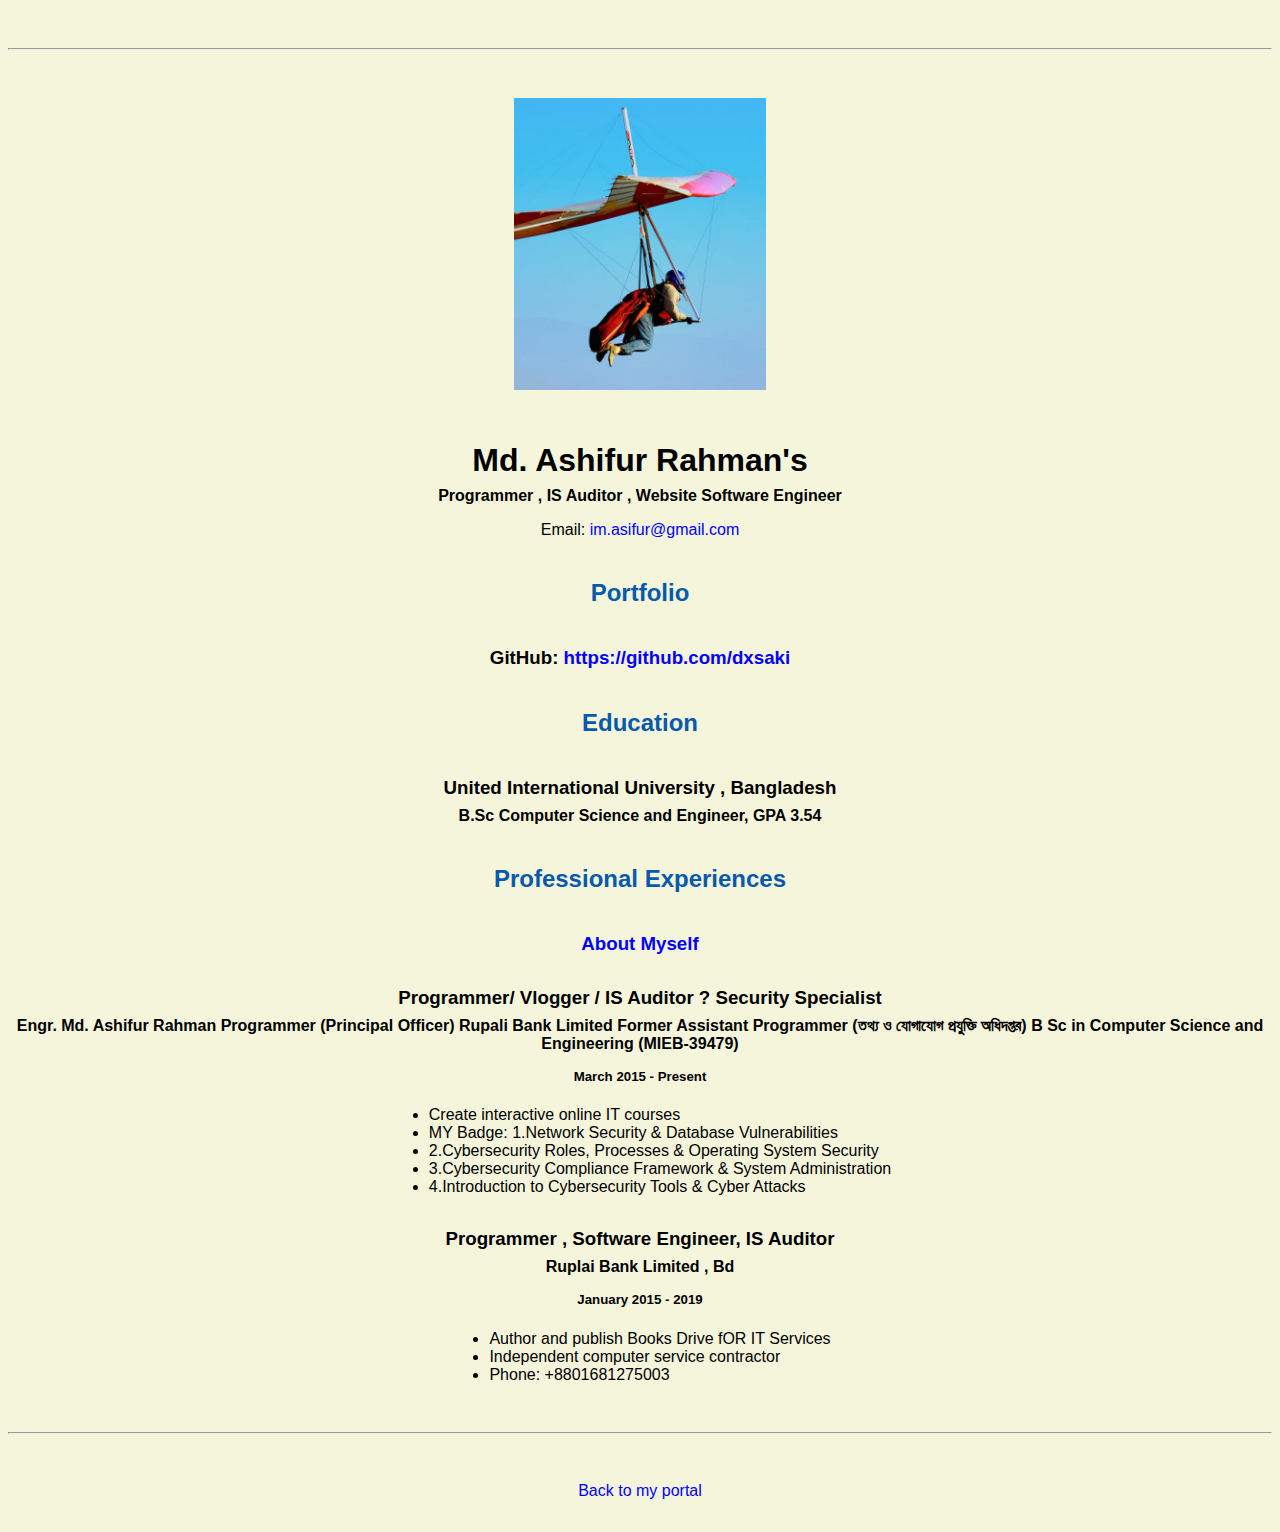
==== resume.html @ 2a5a6f3e "Update resume.html" ====
<!doctype html>

<!-- this is a comment for human! -->

<html lang="en">

  <header>
    <title>Md. Ashifur Rahman's Resume</title>
    <link rel="stylesheet" href="css/master.css">
    <link rel="FaviconIcon" href="favicon.ico" type="image/x-icon">
    <link rel="shortcut icon" href="favicon.ico" type="image/x-icon">
    <meta name="viewport" content="width=device-width, initial-scale=1, shrink-to-fit=no">
    <meta name="name" content="Ashifur Rahman's Portal">

  </header>

  <body>
    <hr>

    <img src="images/headshot.jpg" alt="Harrison Kong's headshot" width="20%">

    <h1>Md. Ashifur Rahman's</h1>
    <h4>Programmer , IS Auditor , Website Software Engineer</h4>

    <p>Email: <a href="mailto:im.asifur@gmail.com" target="_blank">im.asifur@gmail.com</a></p>
    <!-- don't post physical address, personal phone number or other personal information on the web! -->

    <h2>Portfolio</h2>
      <h3>GitHub: <a href="https://github.com/dxsaki" target="_blank">https://github.com/dxsaki</a></h3>

    <h2>Education</h2>

    <h3>United International University , Bangladesh</h3>
    <h4>B.Sc Computer Science and Engineer, GPA 3.54</h4>

    <h2>Professional Experiences</h2>
    <h3><p><a href="https://ashifuriknow.wordpress.com/" target="_blank">About Myself</a><p><h3>

    <h3>Programmer/ Vlogger / IS Auditor ? Security Specialist </h3>
    <h4>Engr. Md. Ashifur Rahman
      Programmer (Principal Officer)
      Rupali Bank Limited
      Former Assistant Programmer (তথ্য ও যোগাযোগ প্রযুক্তি অধিদপ্তর)
      B Sc in Computer Science and Engineering (MIEB-39479)</h4>
    <h5>March 2015 - Present</h5>
      <ul>
        <li>Create interactive online IT courses</li>
        <li>MY Badge:

1.Network Security & Database Vulnerabilities </li>
<li>2.Cybersecurity Roles, Processes & Operating System Security </li>
<li>3.Cybersecurity Compliance Framework & System Administration </li>
<li>4.Introduction to Cybersecurity Tools & Cyber Attacks</li>
      </ul>

    <h3>Programmer , Software Engineer, IS Auditor</h3>
    <h4>Ruplai Bank Limited , Bd </h4>
    <h5>January 2015 - 2019</h5>
      <ul>
        <li>Author and publish Books Drive fOR IT  Services</li>
        <li>Independent computer service contractor</li>
        <li> Phone: +8801681275003 </li>
      </ul>
  </body>

  <footer>
  <hr>
  <p><a href="index.html">Back to my portal</a><p>
    
  </footer>

</html>
---- css/master.css ----
/* Cascading stylesheet for the website */

/* Text inside these asterisks and slashes are comments for human */

  a {
    /* set the text color to blue here */
    color: blue;
    text-decoration: none; /* This means we do not want hyperlinks to be underlined */
  }

  a:hover {
    /* set the text color to red here */
    color: red;
    text-decoration: none; /* This means we do not want hyperlinks to be underlined */
  }

  body {
    /* set the background color here */
    background-color: beige;
    color: black;
    /* set the text color to black here */
    /* set the font here */
    font-family: Arial,Helvetica,sans-serif;
    /* set the text alignment here */
    text-align: center;
   }

  footer {
    margin-top: 2rem;
    margin-bottom: 2rem;
  }

  h1 {
    margin-bottom: 0.5rem;
    margin-top: 3rem;
   }

  h2 {
    /* set the text color of to #075AAB here */
    color: #075AAB;
    margin-bottom: 2.5rem;
    margin-top: 2.5rem;
    /* set both the bottom margin and top margin to 2.5rem here */
   }

  h3 {
    margin-bottom: 0;
    margin-top: 2rem;
  }

  h4 {
    margin-bottom: 1rem;
    margin-top: 0.5rem;
  }

  h5 {
    margin-top: 0.5rem;
  }

  hr {
    margin-bottom: 3rem;
    margin-top: 3rem;
  }

  /* this controls how the bullet points in the resume page looks */
  ul {
    display: table;
    margin: 0 auto;
    text-align: left;
  }
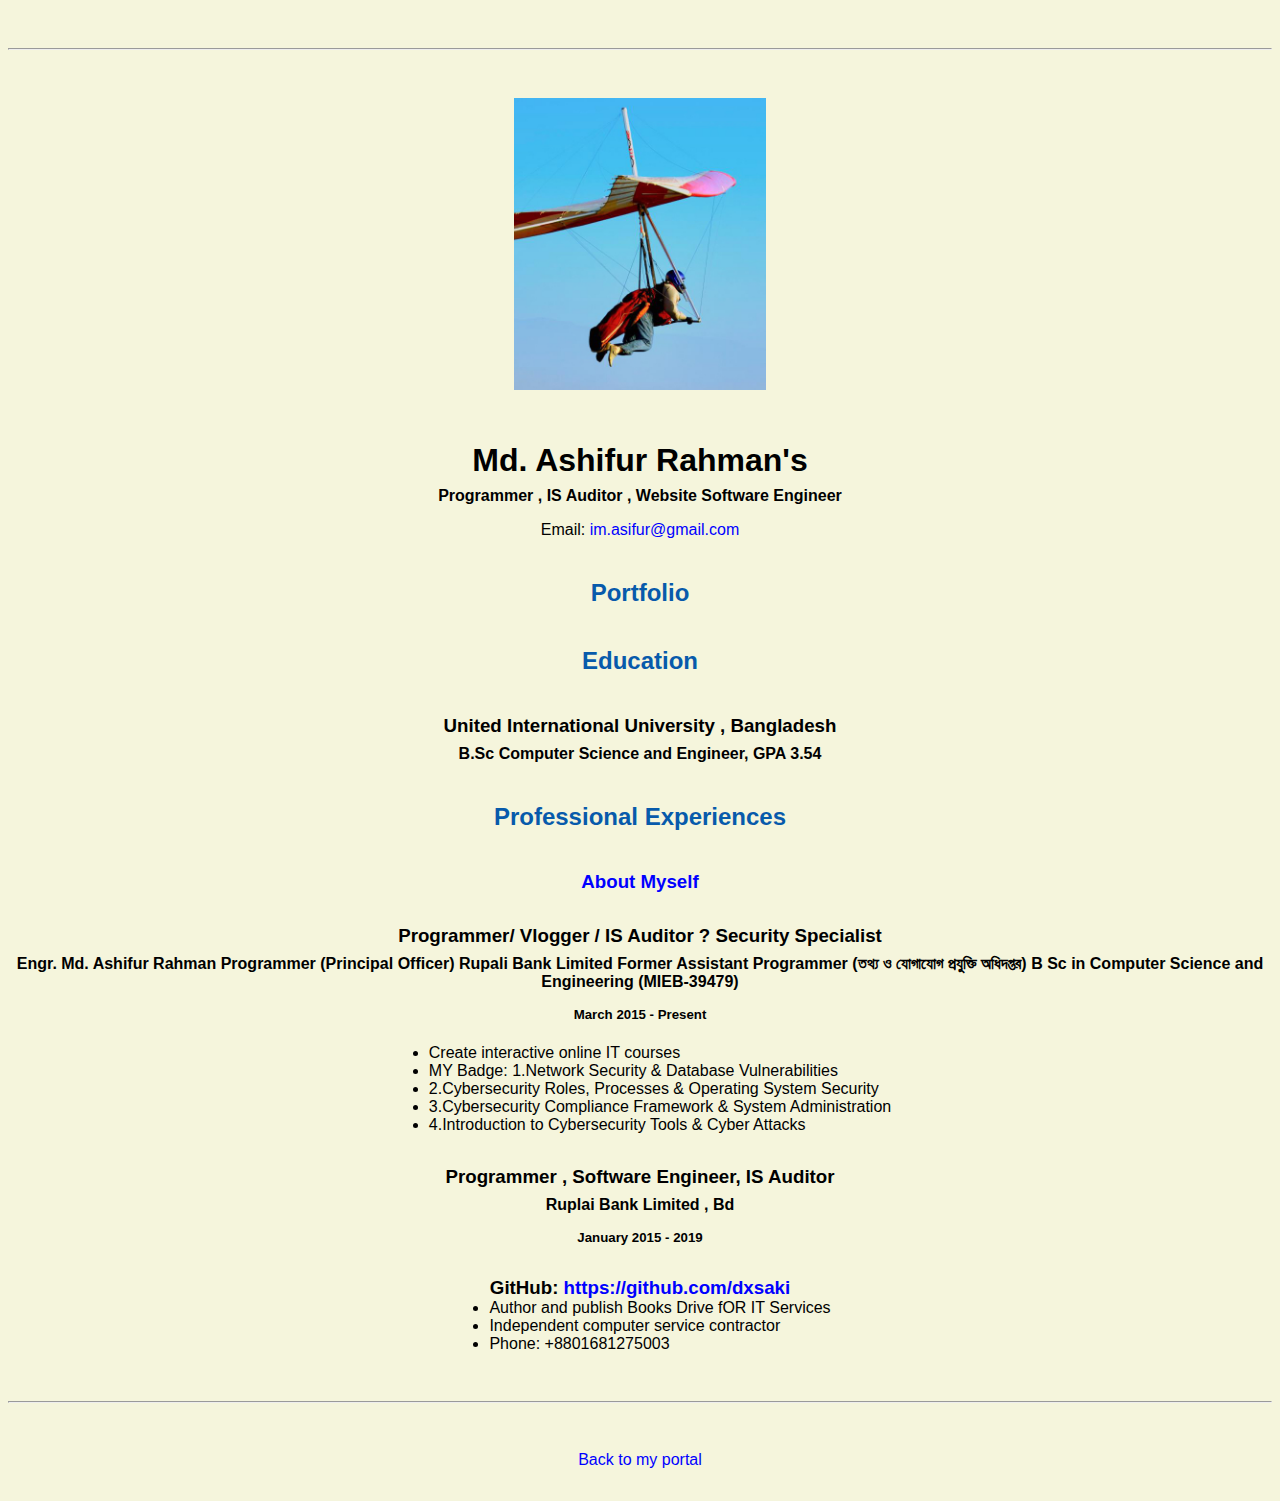
==== commit f236354a: "Update resume.html" ====
--- a/resume.html
+++ b/resume.html
@@ -26,7 +26,7 @@
     <!-- don't post physical address, personal phone number or other personal information on the web! -->
 
     <h2>Portfolio</h2>
-      <h3>GitHub: <a href="https://github.com/dxsaki" target="_blank">https://github.com/dxsaki</a></h3>
+      
 
     <h2>Education</h2>
 
@@ -56,6 +56,7 @@
     <h3>Programmer , Software Engineer, IS Auditor</h3>
     <h4>Ruplai Bank Limited , Bd </h4>
     <h5>January 2015 - 2019</h5>
+      <h3>GitHub: <a href="https://github.com/dxsaki" target="_blank">https://github.com/dxsaki</a></h3>
       <ul>
         <li>Author and publish Books Drive fOR IT  Services</li>
         <li>Independent computer service contractor</li>
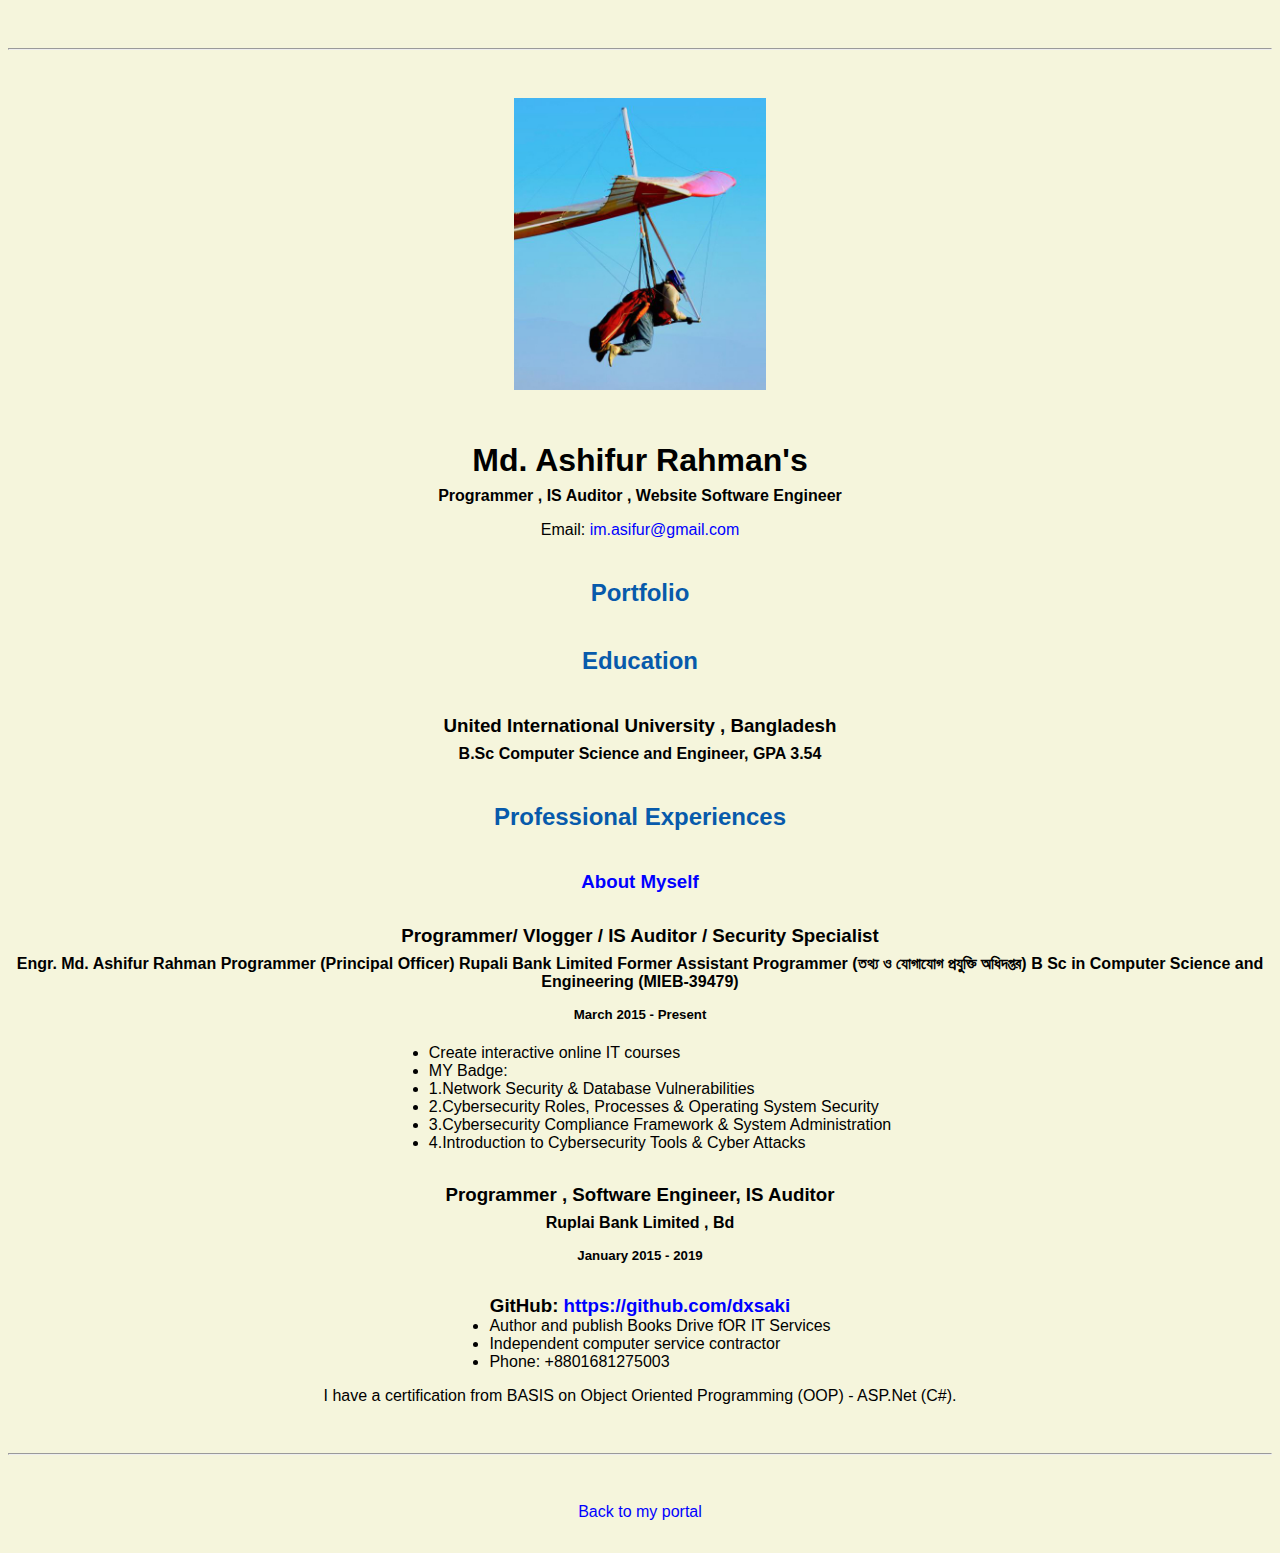
==== commit 830ad82f: "Update resume.html" ====
--- a/resume.html
+++ b/resume.html
@@ -5,7 +5,7 @@
 <html lang="en">
 
   <header>
-    <title>Md. Ashifur Rahman's Resume</title>
+    <title>Engr. Md. Ashifur Rahman's Resume</title>
     <link rel="stylesheet" href="css/master.css">
     <link rel="FaviconIcon" href="favicon.ico" type="image/x-icon">
     <link rel="shortcut icon" href="favicon.ico" type="image/x-icon">
@@ -36,7 +36,7 @@
     <h2>Professional Experiences</h2>
     <h3><p><a href="https://ashifuriknow.wordpress.com/" target="_blank">About Myself</a><p><h3>
 
-    <h3>Programmer/ Vlogger / IS Auditor ? Security Specialist </h3>
+    <h3>Programmer/ Vlogger / IS Auditor / Security Specialist </h3>
     <h4>Engr. Md. Ashifur Rahman
       Programmer (Principal Officer)
       Rupali Bank Limited
@@ -45,9 +45,9 @@
     <h5>March 2015 - Present</h5>
       <ul>
         <li>Create interactive online IT courses</li>
-        <li>MY Badge:
+        <li>MY Badge: </li>
 
-1.Network Security & Database Vulnerabilities </li>
+ <li> 1.Network Security & Database Vulnerabilities </li>
 <li>2.Cybersecurity Roles, Processes & Operating System Security </li>
 <li>3.Cybersecurity Compliance Framework & System Administration </li>
 <li>4.Introduction to Cybersecurity Tools & Cyber Attacks</li>
@@ -62,6 +62,7 @@
         <li>Independent computer service contractor</li>
         <li> Phone: +8801681275003 </li>
       </ul>
+      <p class="has-text-align-center">I have a certification from BASIS on Object Oriented Programming (OOP) - ASP.Net (C#).</p>
   </body>
 
   <footer>
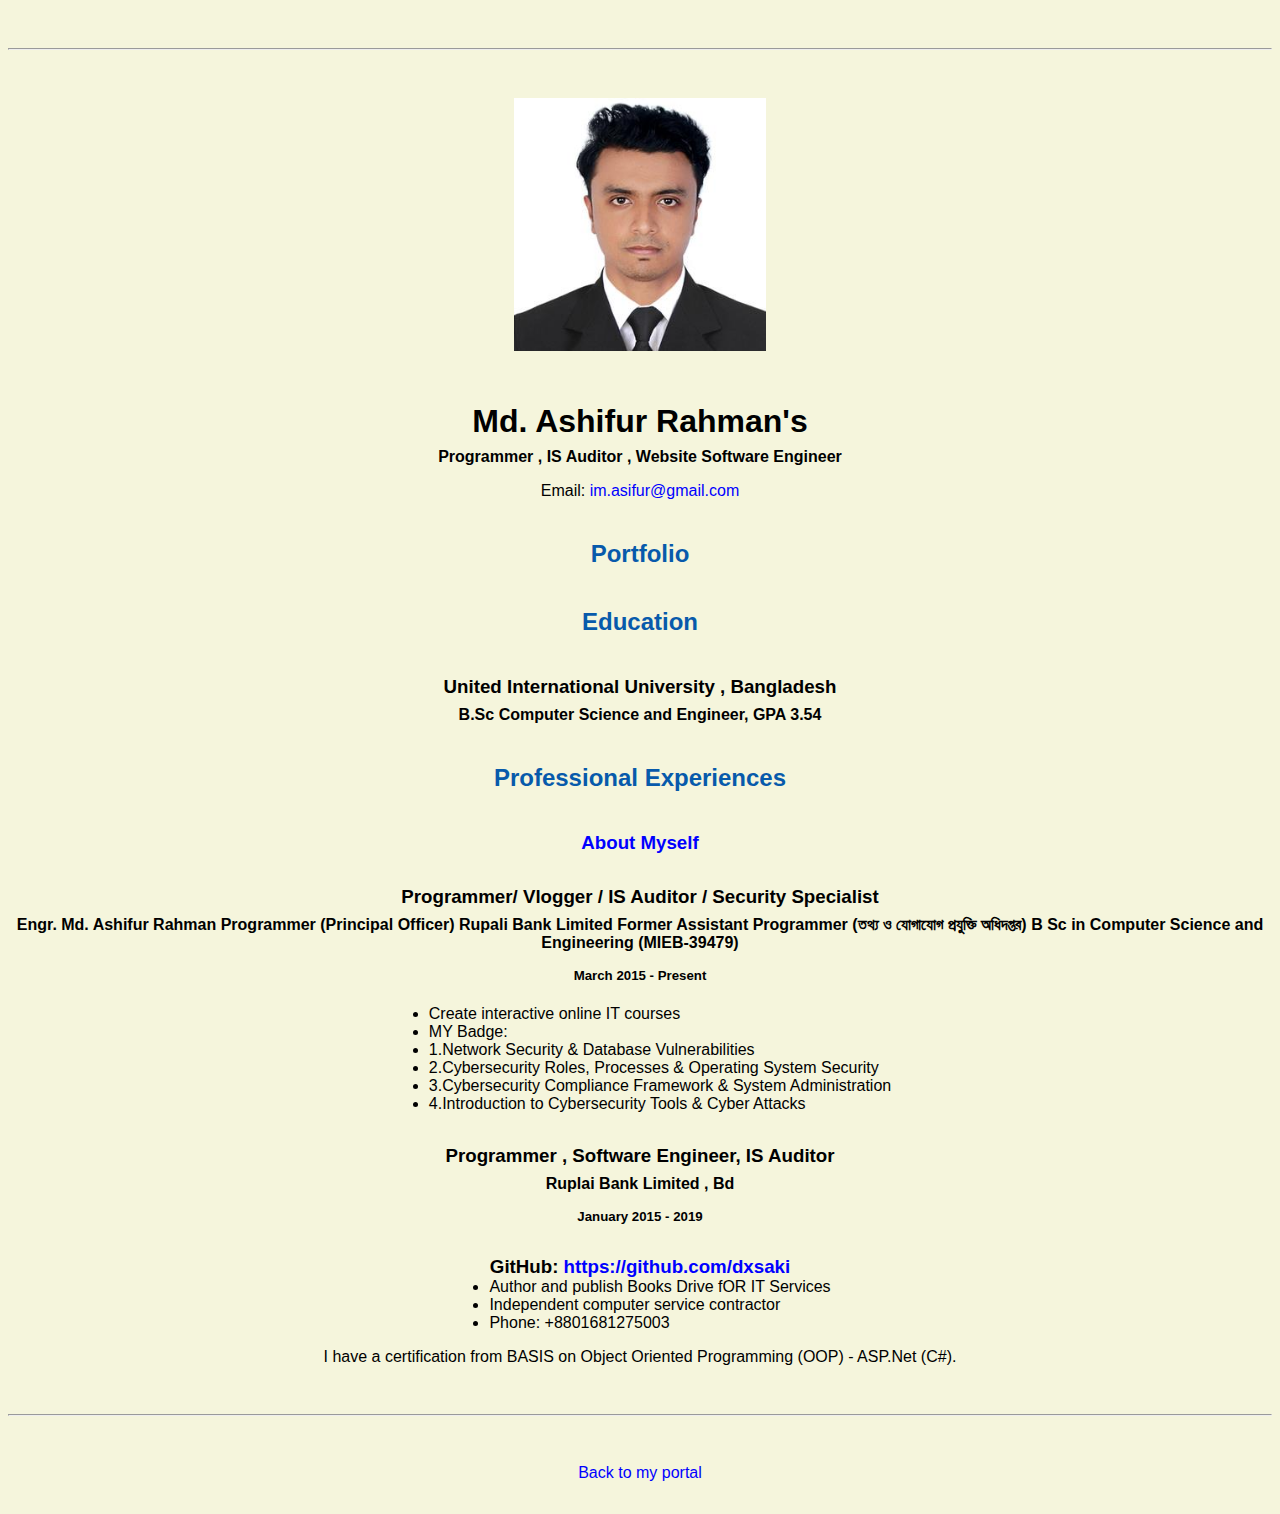
==== commit 0a174398: "Update resume.html" ====
--- a/resume.html
+++ b/resume.html
@@ -17,7 +17,7 @@
   <body>
     <hr>
 
-    <img src="images/headshot.jpg" alt="Harrison Kong's headshot" width="20%">
+    <img src="images/image300jpg.jpg" alt="Ashifur Rahman's headshot" width="20%">
 
     <h1>Md. Ashifur Rahman's</h1>
     <h4>Programmer , IS Auditor , Website Software Engineer</h4>
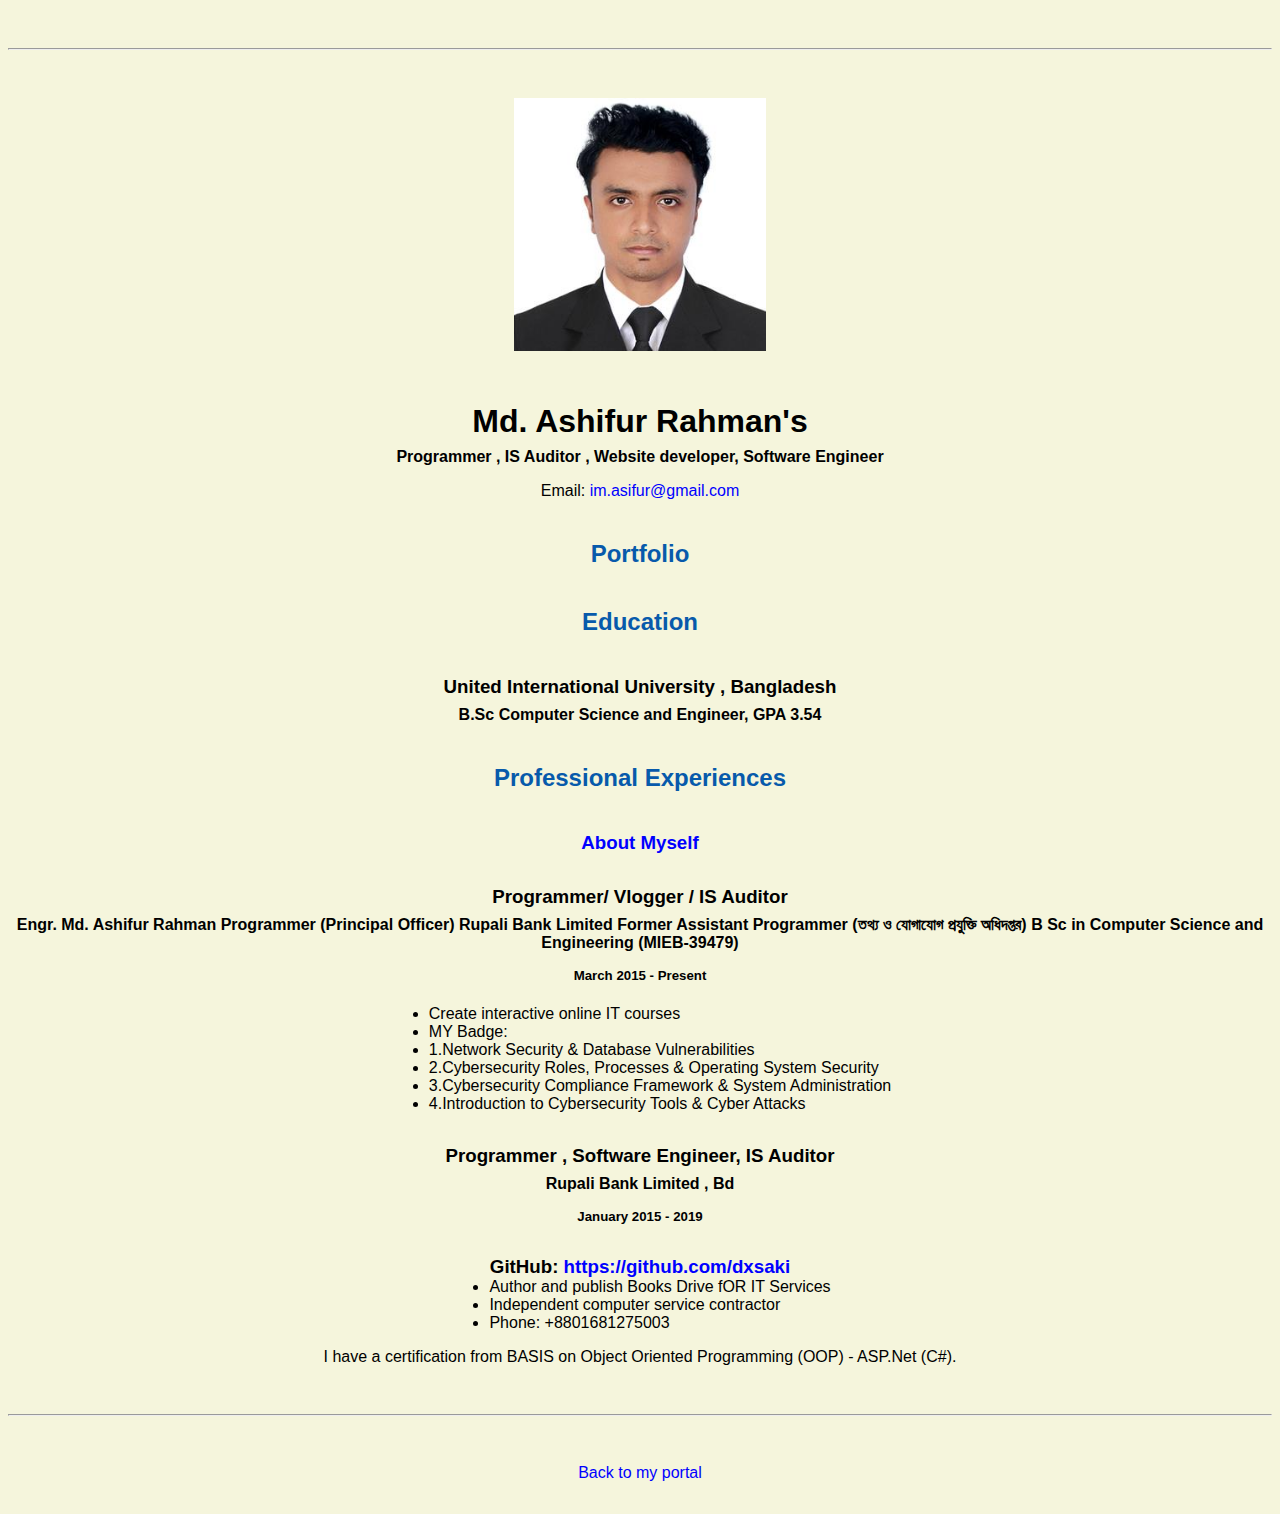
==== commit 3b1f6587: "Update resume.html" ====
--- a/resume.html
+++ b/resume.html
@@ -20,7 +20,7 @@
     <img src="images/image300jpg.jpg" alt="Ashifur Rahman's headshot" width="20%">
 
     <h1>Md. Ashifur Rahman's</h1>
-    <h4>Programmer , IS Auditor , Website Software Engineer</h4>
+    <h4>Programmer , IS Auditor , Website developer, Software Engineer</h4>
 
     <p>Email: <a href="mailto:im.asifur@gmail.com" target="_blank">im.asifur@gmail.com</a></p>
     <!-- don't post physical address, personal phone number or other personal information on the web! -->
@@ -36,7 +36,7 @@
     <h2>Professional Experiences</h2>
     <h3><p><a href="https://ashifuriknow.wordpress.com/" target="_blank">About Myself</a><p><h3>
 
-    <h3>Programmer/ Vlogger / IS Auditor / Security Specialist </h3>
+    <h3>Programmer/ Vlogger / IS Auditor  </h3>
     <h4>Engr. Md. Ashifur Rahman
       Programmer (Principal Officer)
       Rupali Bank Limited
@@ -54,7 +54,7 @@
       </ul>
 
     <h3>Programmer , Software Engineer, IS Auditor</h3>
-    <h4>Ruplai Bank Limited , Bd </h4>
+    <h4>Rupali Bank Limited , Bd </h4>
     <h5>January 2015 - 2019</h5>
       <h3>GitHub: <a href="https://github.com/dxsaki" target="_blank">https://github.com/dxsaki</a></h3>
       <ul>
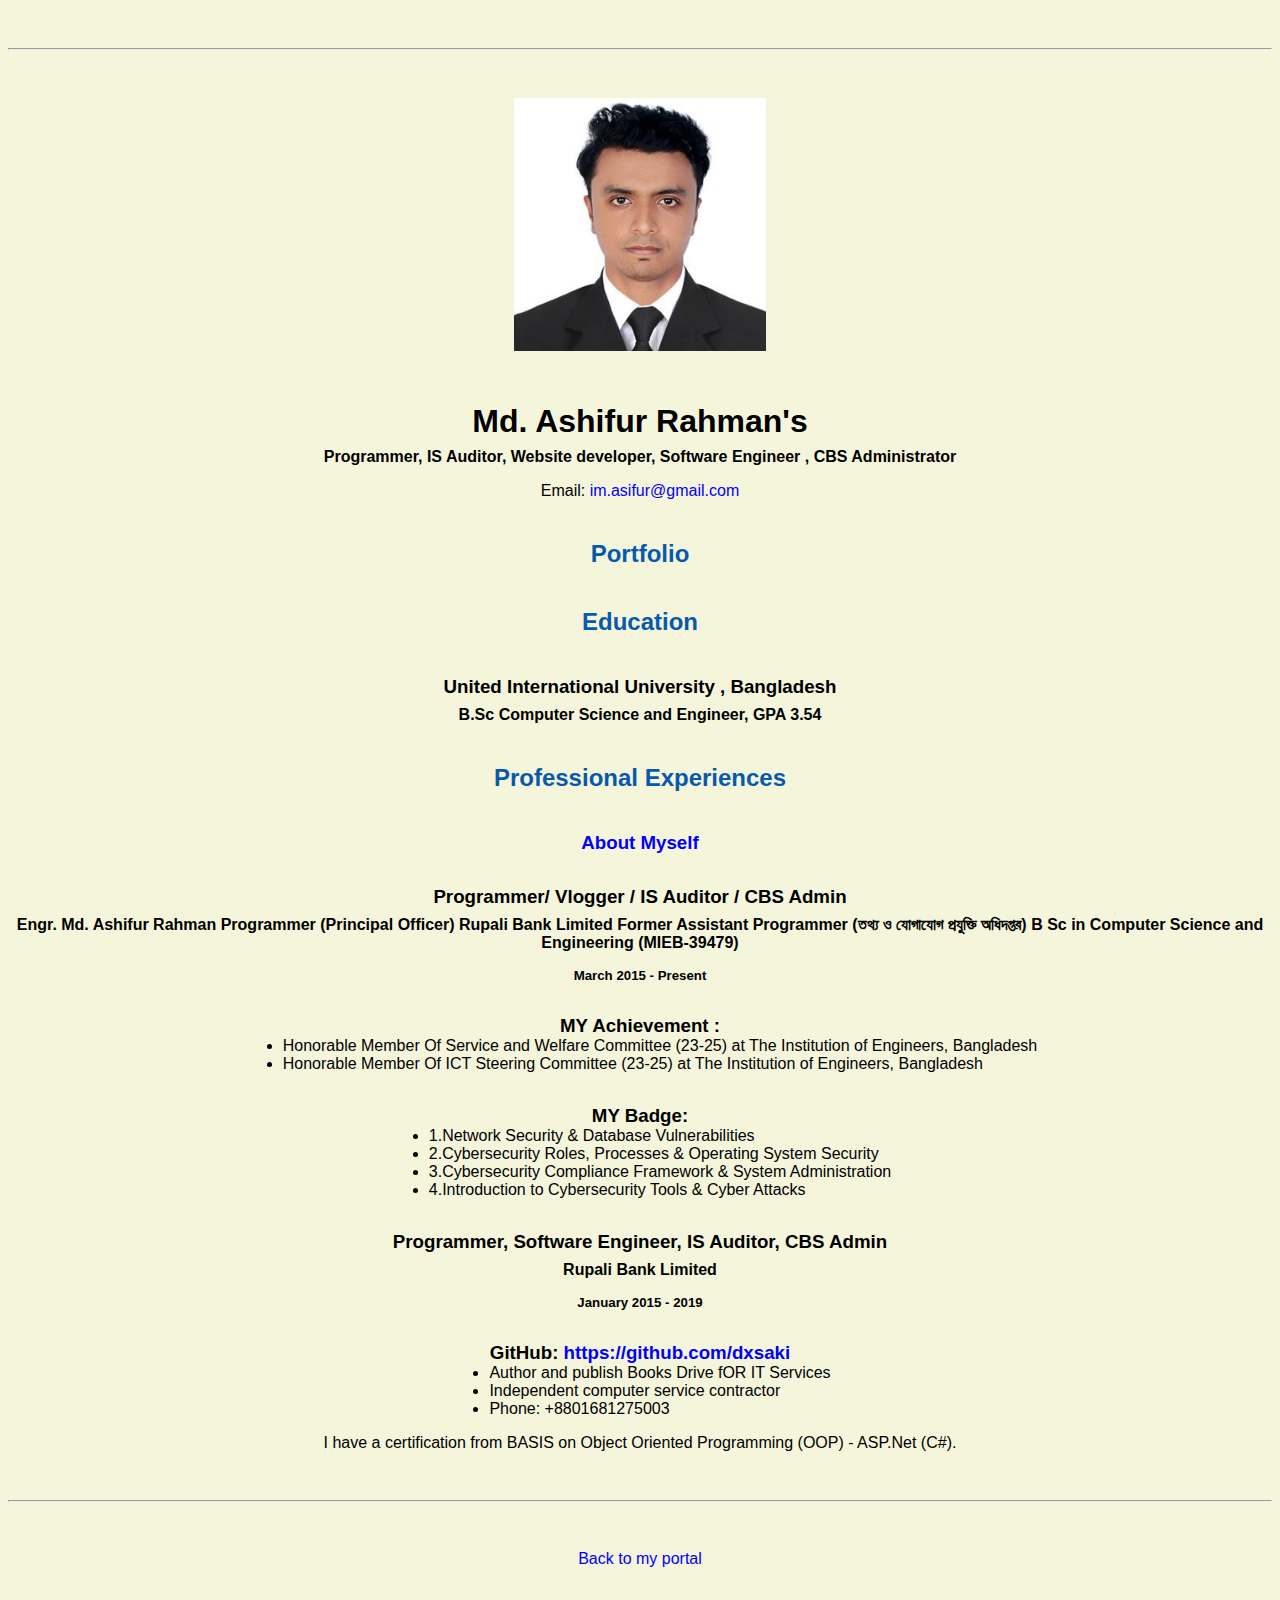
==== commit 5e075b32: "Update resume.html" ====
--- a/resume.html
+++ b/resume.html
@@ -20,7 +20,7 @@
     <img src="images/image300jpg.jpg" alt="Ashifur Rahman's headshot" width="20%">
 
     <h1>Md. Ashifur Rahman's</h1>
-    <h4>Programmer , IS Auditor , Website developer, Software Engineer</h4>
+    <h4>Programmer, IS Auditor, Website developer, Software Engineer , CBS Administrator </h4>
 
     <p>Email: <a href="mailto:im.asifur@gmail.com" target="_blank">im.asifur@gmail.com</a></p>
     <!-- don't post physical address, personal phone number or other personal information on the web! -->
@@ -36,25 +36,28 @@
     <h2>Professional Experiences</h2>
     <h3><p><a href="https://ashifuriknow.wordpress.com/" target="_blank">About Myself</a><p><h3>
 
-    <h3>Programmer/ Vlogger / IS Auditor  </h3>
+    <h3>Programmer/ Vlogger / IS Auditor / CBS Admin </h3>
     <h4>Engr. Md. Ashifur Rahman
       Programmer (Principal Officer)
       Rupali Bank Limited
       Former Assistant Programmer (তথ্য ও যোগাযোগ প্রযুক্তি অধিদপ্তর)
       B Sc in Computer Science and Engineering (MIEB-39479)</h4>
     <h5>March 2015 - Present</h5>
+       <h3>MY Achievement : </h3>
       <ul>
-        <li>Create interactive online IT courses</li>
-        <li>MY Badge: </li>
+        <li>Honorable Member Of Service and Welfare Committee (23-25) at The Institution of Engineers, Bangladesh</li>
+        <li>Honorable Member Of ICT Steering Committee (23-25) at The Institution of Engineers, Bangladesh</li>
+      </ul>
+        <h3>MY Badge: </h3>
+<ul>
+ <li> 1.Network Security & Database Vulnerabilities </li>
+ <li>2.Cybersecurity Roles, Processes & Operating System Security </li>
+ <li>3.Cybersecurity Compliance Framework & System Administration </li>
+ <li>4.Introduction to Cybersecurity Tools & Cyber Attacks</li>
+</ul>
 
- <li> 1.Network Security & Database Vulnerabilities </li>
-<li>2.Cybersecurity Roles, Processes & Operating System Security </li>
-<li>3.Cybersecurity Compliance Framework & System Administration </li>
-<li>4.Introduction to Cybersecurity Tools & Cyber Attacks</li>
-      </ul>
-
-    <h3>Programmer , Software Engineer, IS Auditor</h3>
-    <h4>Rupali Bank Limited , Bd </h4>
+    <h3>Programmer, Software Engineer, IS Auditor, CBS Admin </h3>
+    <h4>Rupali Bank Limited  </h4>
     <h5>January 2015 - 2019</h5>
       <h3>GitHub: <a href="https://github.com/dxsaki" target="_blank">https://github.com/dxsaki</a></h3>
       <ul>
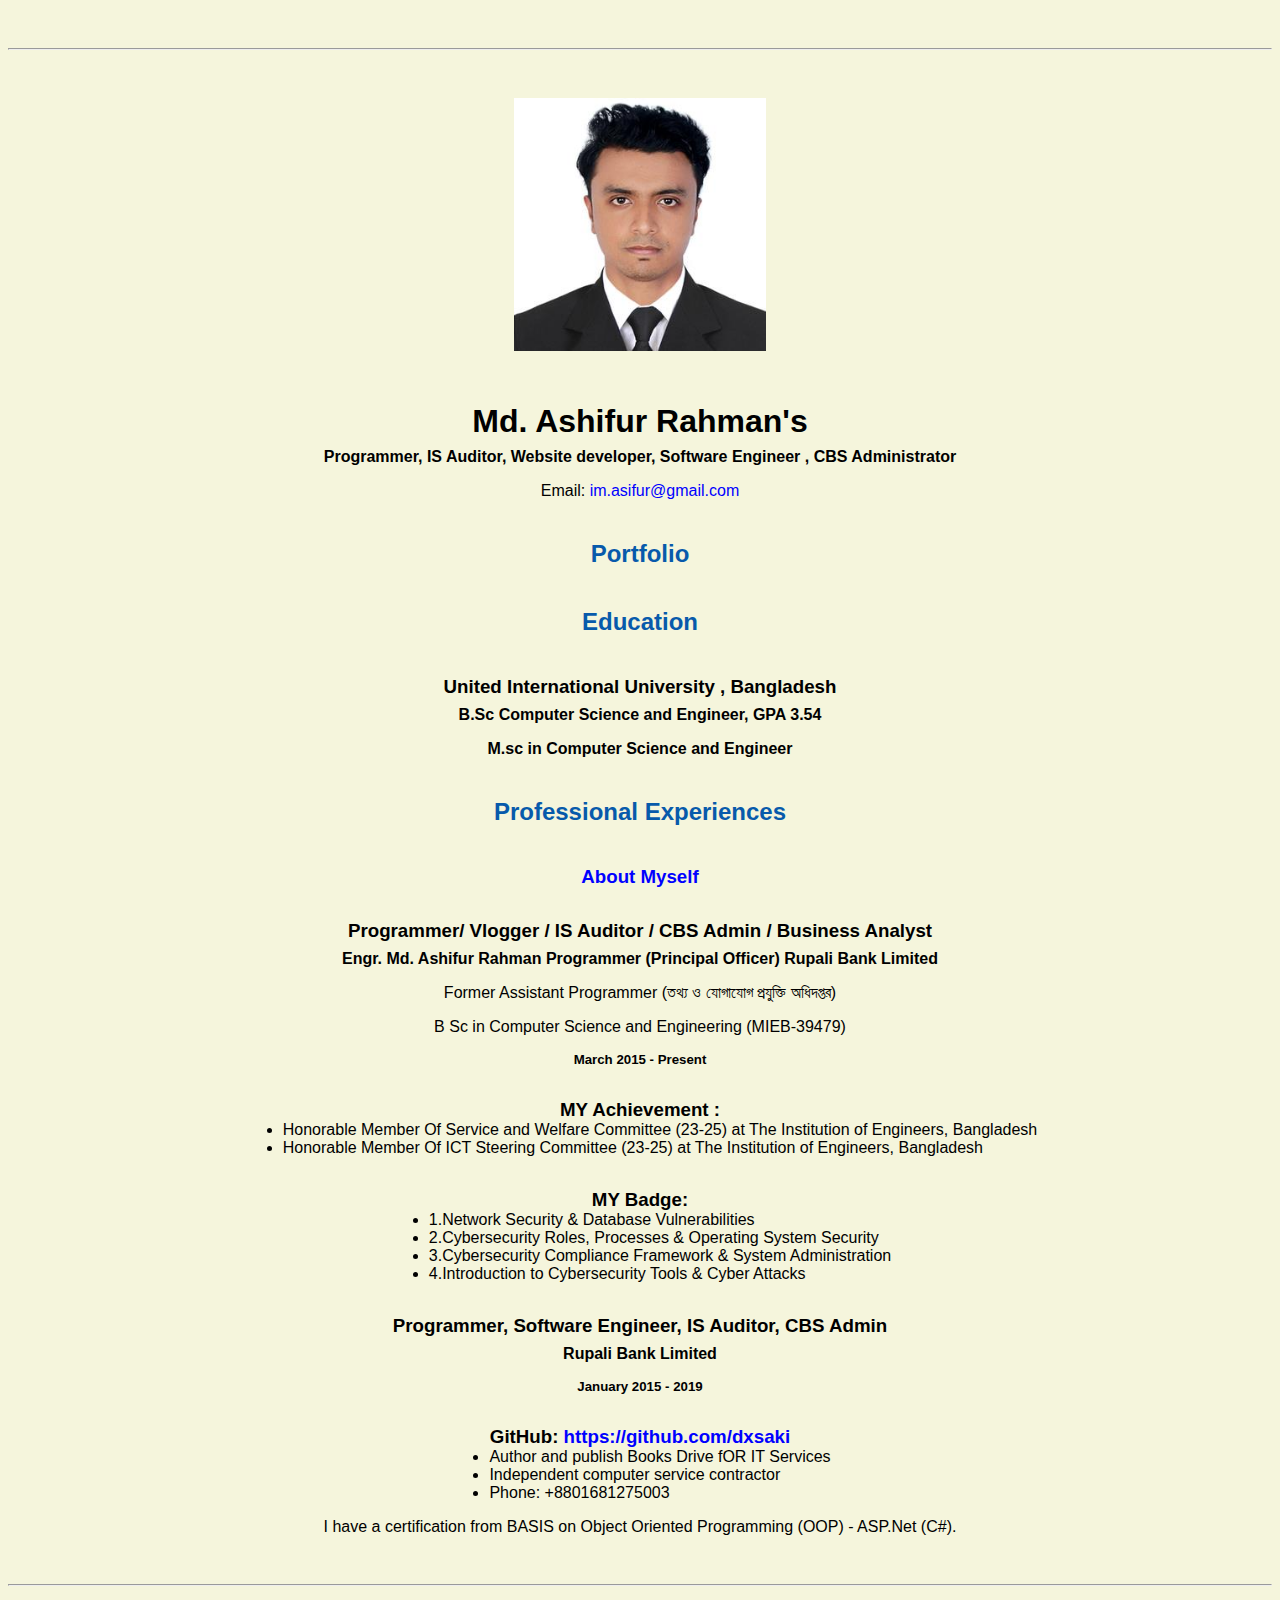
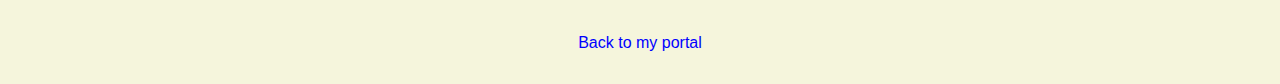
==== commit 8ca55abc: "Update resume.html" ====
--- a/resume.html
+++ b/resume.html
@@ -32,16 +32,17 @@
 
     <h3>United International University , Bangladesh</h3>
     <h4>B.Sc Computer Science and Engineer, GPA 3.54</h4>
+    <h4>M.sc in Computer Science and Engineer</h4>
 
     <h2>Professional Experiences</h2>
     <h3><p><a href="https://ashifuriknow.wordpress.com/" target="_blank">About Myself</a><p><h3>
 
-    <h3>Programmer/ Vlogger / IS Auditor / CBS Admin </h3>
+    <h3>Programmer/ Vlogger / IS Auditor / CBS Admin / Business Analyst </h3>
     <h4>Engr. Md. Ashifur Rahman
-      Programmer (Principal Officer)
-      Rupali Bank Limited
-      Former Assistant Programmer (তথ্য ও যোগাযোগ প্রযুক্তি অধিদপ্তর)
-      B Sc in Computer Science and Engineering (MIEB-39479)</h4>
+      Programmer (Principal Officer) 
+      Rupali Bank Limited </h4>
+      <p>Former Assistant Programmer (তথ্য ও যোগাযোগ প্রযুক্তি অধিদপ্তর) </p>
+      <p>B Sc in Computer Science and Engineering (MIEB-39479)</p>
     <h5>March 2015 - Present</h5>
        <h3>MY Achievement : </h3>
       <ul>
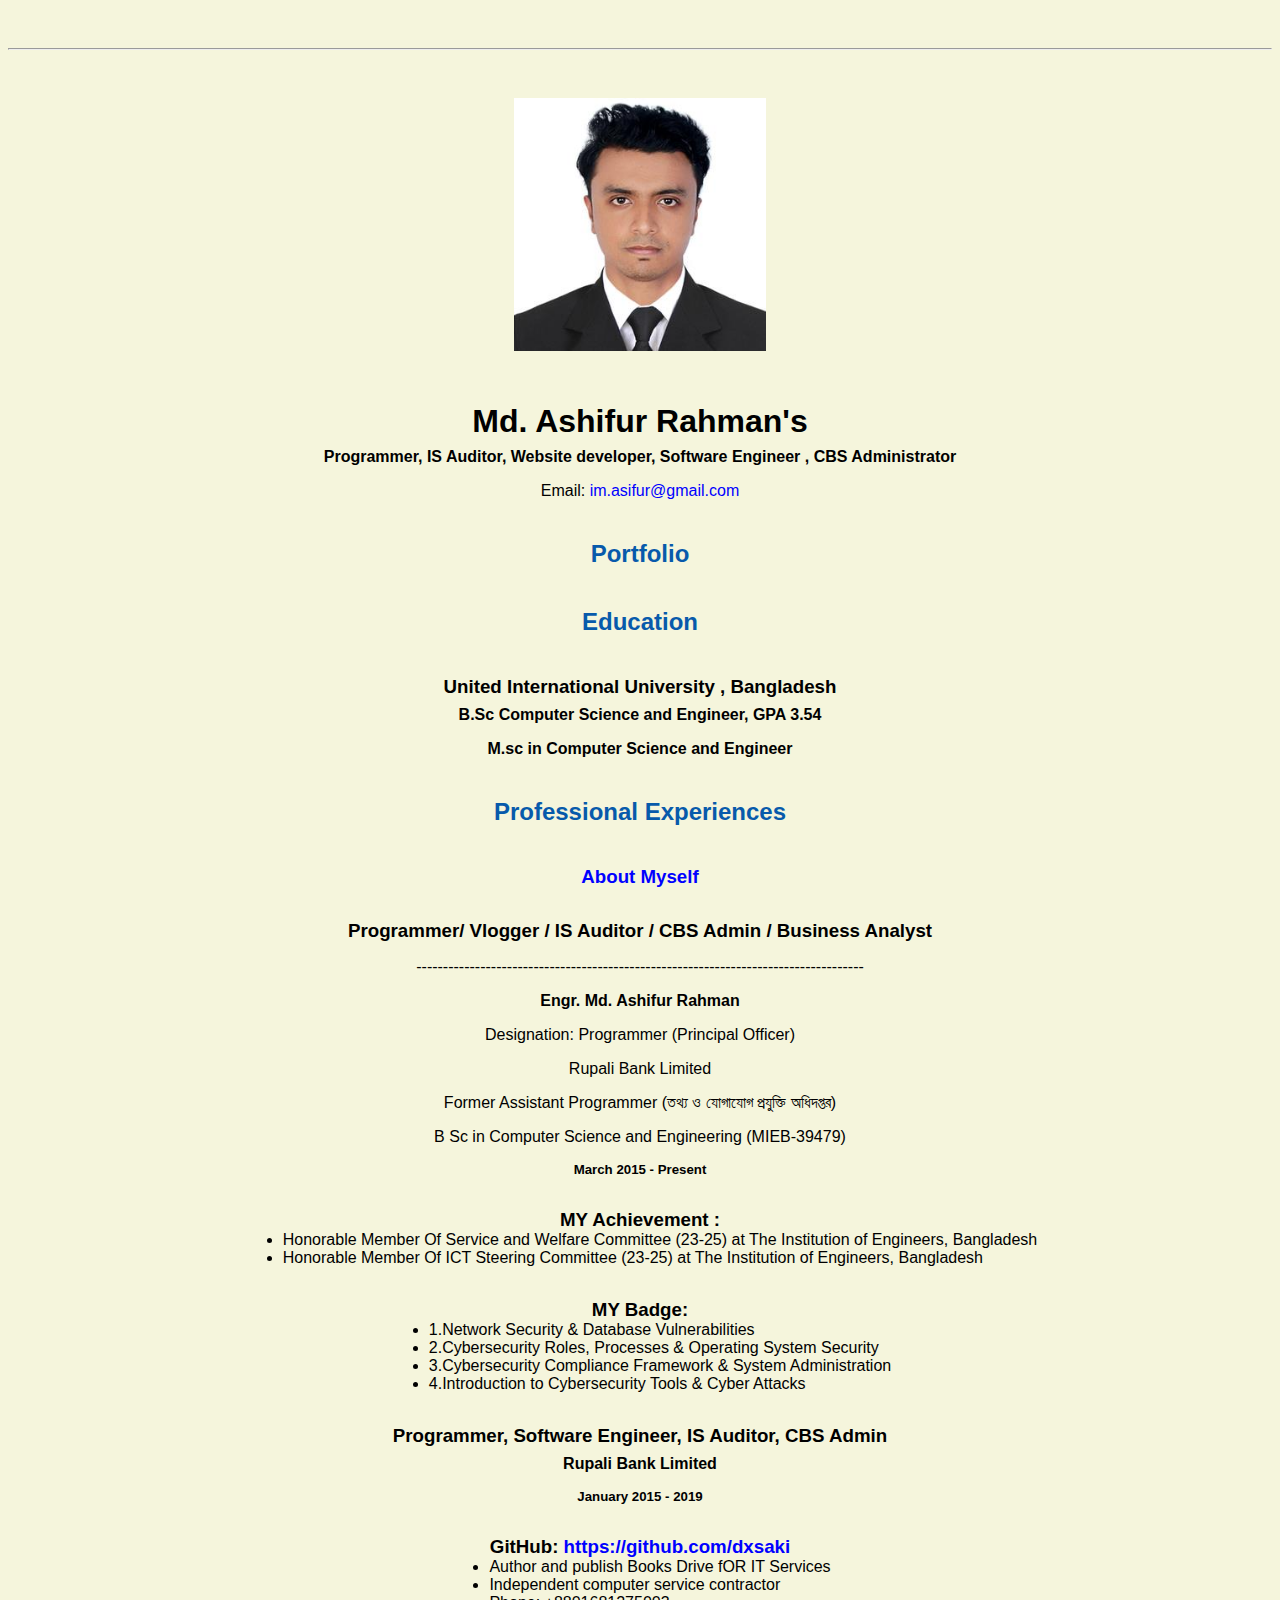
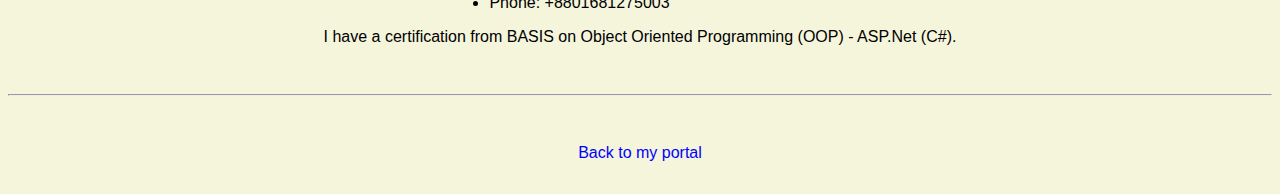
==== commit 51756c99: "Update resume.html" ====
--- a/resume.html
+++ b/resume.html
@@ -38,11 +38,12 @@
     <h3><p><a href="https://ashifuriknow.wordpress.com/" target="_blank">About Myself</a><p><h3>
 
     <h3>Programmer/ Vlogger / IS Auditor / CBS Admin / Business Analyst </h3>
-    <h4>Engr. Md. Ashifur Rahman
-      Programmer (Principal Officer) 
-      Rupali Bank Limited </h4>
-      <p>Former Assistant Programmer (তথ্য ও যোগাযোগ প্রযুক্তি অধিদপ্তর) </p>
-      <p>B Sc in Computer Science and Engineering (MIEB-39479)</p>
+      <p> ------------------------------------------------------------------------------------</p>
+    <h4>Engr. Md. Ashifur Rahman </h4>
+        <p> Designation: Programmer (Principal Officer) </p>
+        <p>   Rupali Bank Limited </p>
+        <p>Former Assistant Programmer (তথ্য ও যোগাযোগ প্রযুক্তি অধিদপ্তর) </p>
+        <p>B Sc in Computer Science and Engineering (MIEB-39479)</p>
     <h5>March 2015 - Present</h5>
        <h3>MY Achievement : </h3>
       <ul>
